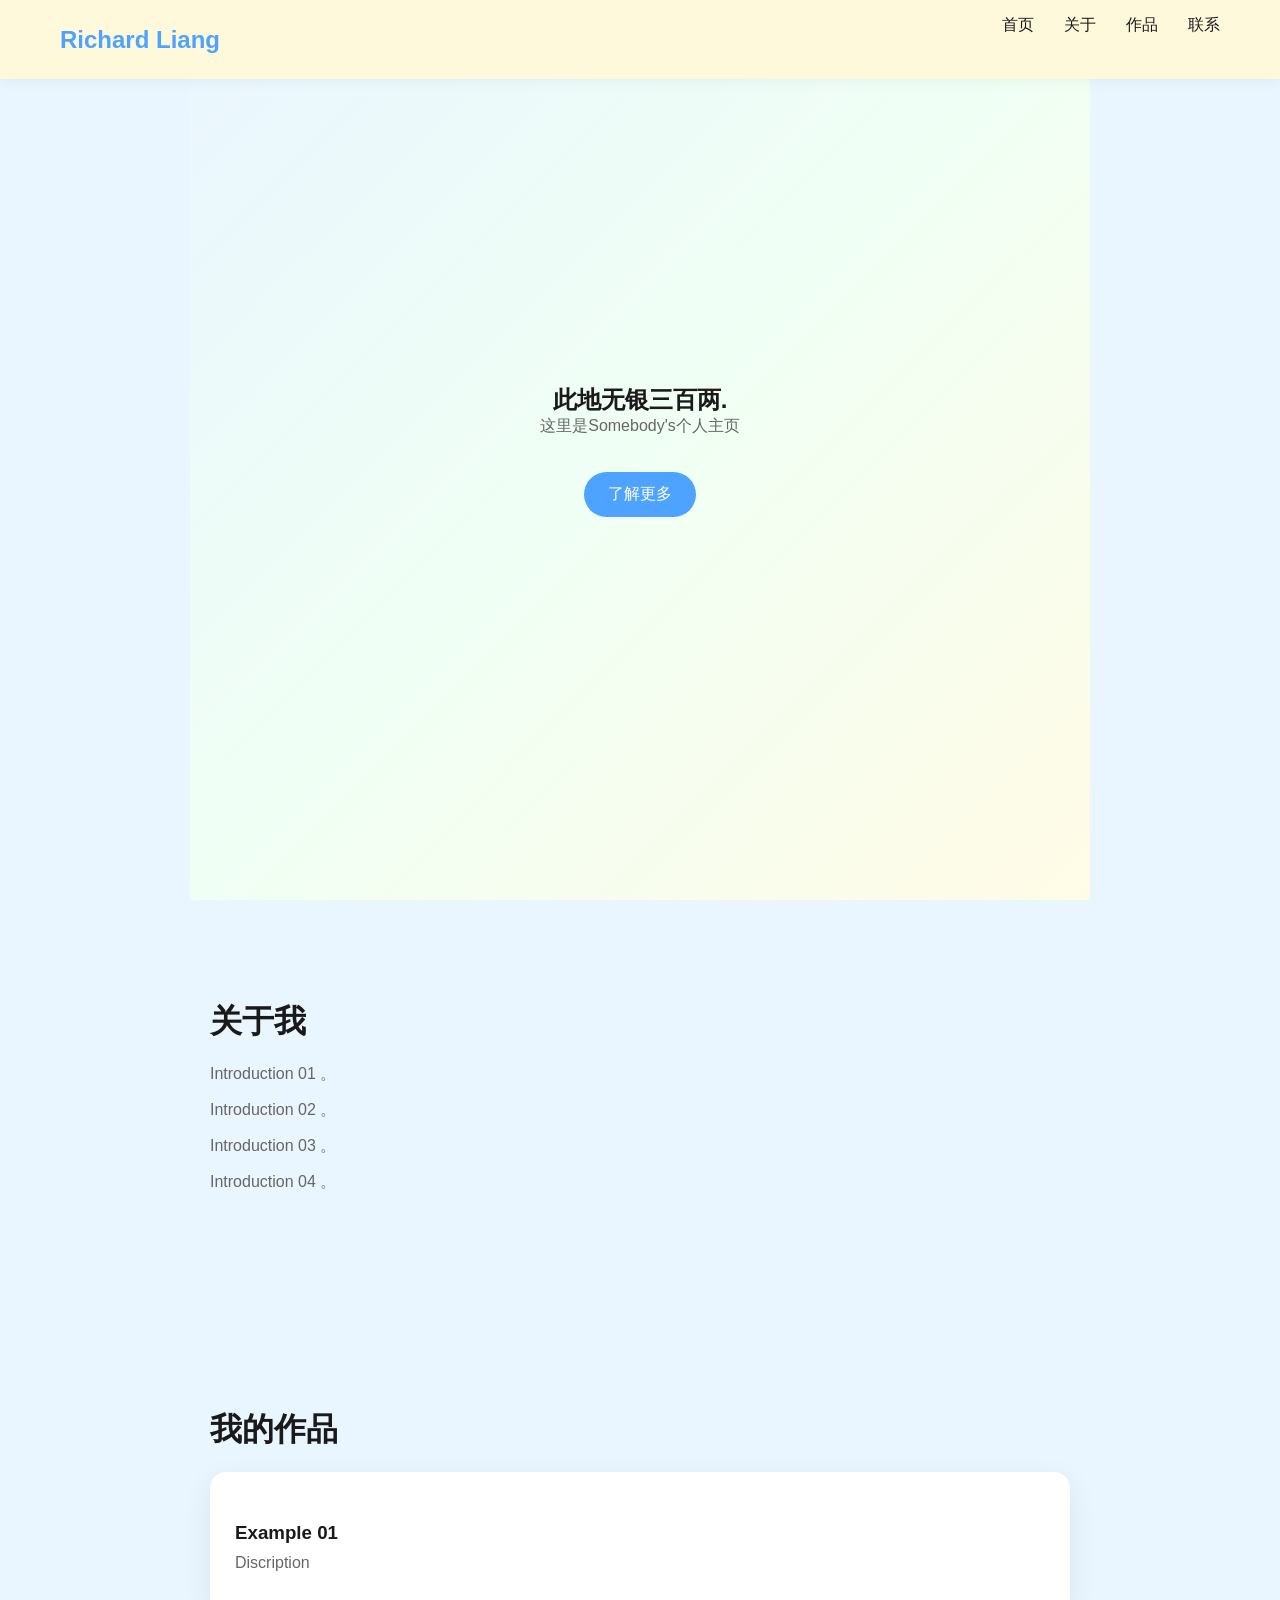
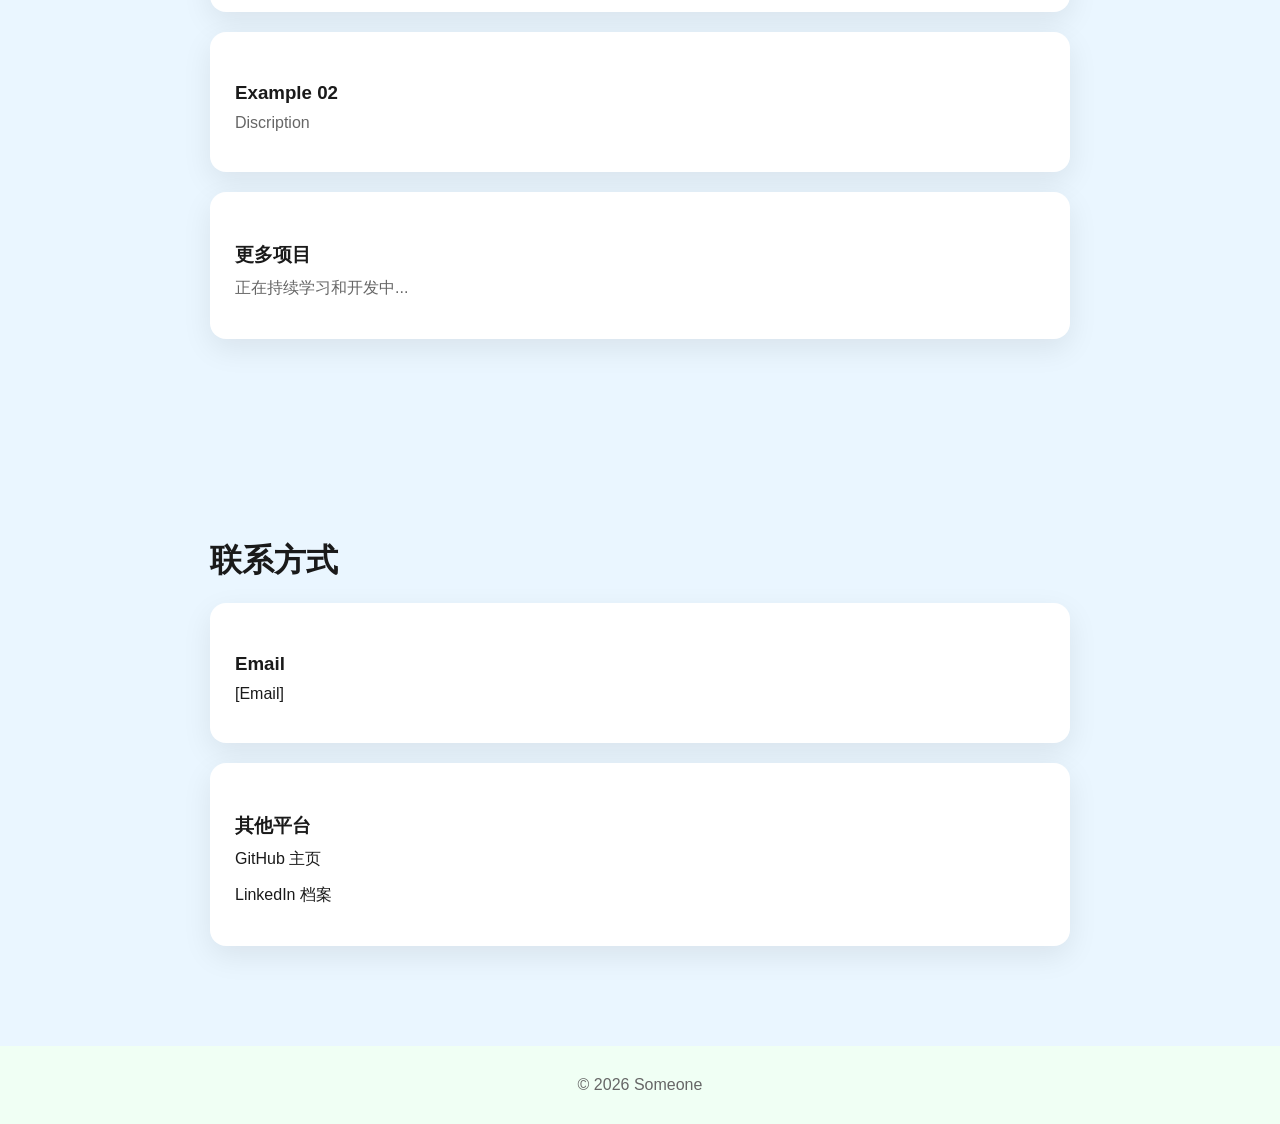
==== index.html @ 54d7d31e "Add files via upload Version 01 19:28 16th May 2026" ====
<!DOCTYPE html>
<html lang="zh-CN">
<head>
    <meta charset="UTF-8">
    <meta name="viewport" content="width=device-width, initial-scale=1.0">
    <title>梁奥哲 | Personal</title>
    <link rel="stylesheet" href="style.css">
</head>
<body>

<header class="header" id="header">
    <div class="nav-container">
        <div class="logo"><a href="#home">Richard Liang</a></div>

        <div class="menu-toggle" id="mobile-menu">
            <span class="bar"></span>
            <span class="bar"></span>
            <span class="bar"></span>
        </div>

        <ul class="nav-links" id="nav-links">
            <li><a href="#home">首页</a></li>
            <li><a href="#about">关于</a></li>
            <li><a href="#projects">作品</a></li>
            <li><a href="#contact">联系</a></li>
        </ul>
    </div>
</header>

<section id="home" class="hero">
    <h1>此地无银三百两.</h1>
    <p>这里是Somebody's个人主页</p>
    <button class="btn" onclick="scrollToSection('about')">了解更多</button>
</section>

<section id="about">
    <h2>关于我</h2>
    <p> Introduction 01 。</p>
    <p> Introduction 02 。</p>
    <p> Introduction 03 。</p>
    <p> Introduction 04 。</p>
</section>

<section id="projects">
    <h2>我的作品</h2>

    <a href="project1.html" class="card-link">
        <div class="card-base card-interactive">
            <h3> Example 01 </h3>
            <p>Discription</p>
        </div>
    </a>

    <a href="#" class="card-link">
        <div class="card-base card-interactive">
            <h3>Example 02</h3>
            <p>Discription</p>
        </div>
    </a>

    <a href="#" class="card-link">
        <div class="card-base card-interactive">
            <h3>更多项目</h3>
            <p>正在持续学习和开发中...</p>
        </div>
    </a>
</section>

<section id="contact">
    <h2>联系方式</h2>
    
    <div class="card-base card-static">
        <h3>Email</h3>
        <p><a href="mailto:[Email]" class="contact-link">[Email]</a></p>
    </div>

    <div class="card-base card-static">
        <h3>其他平台</h3>
        <p><a href="#" class="contact-link">GitHub 主页</a></p>
        <p><a href="#" class="contact-link">LinkedIn 档案</a></p>
    </div>
</section>

<footer>
    <p>© 2026 Someone</p>
</footer>

<script src="script.js"></script>
</body>
</html>
---- style.css ----
/* ========================
   🌈 全局主题颜色与变量
   (想改风格只改这里)
======================== */
:root {
    --bg-main: #eaf6ff;
    --bg-secondary: #f0fff4;
    --bg-accent: #fffbe6;
    --text-main: #1a1a1a;
    --text-secondary: #666;
    --primary: #4da3ff;
    --card-bg: #ffffff;
    --radius: 16px;
    --shadow: 0 10px 30px rgba(0,0,0,0.08);
}

/* ========================
   📦 基础重置与排版
======================== */
* {
    margin: 0;
    padding: 0;
    box-sizing: border-box;
}

html {
    scroll-behavior: smooth; /* 原生平滑滚动 */
}

body {
    font-family: "Segoe UI", -apple-system, BlinkMacSystemFont, sans-serif;
    background: var(--bg-main);
    color: var(--text-main);
   /* line-height: 1.0; /* 增加全局行高，提升阅读体验 */
}

/* ========================
   🌟 导航栏设计
======================== */
.header {
    position: fixed;
    top: 0;
    left: 0;
    width: 100%;
    background-color: #fff9db; 
    box-shadow: 0 2px 15px rgba(0,0,0,0.05);
    z-index: 1000;
    transition: all 0.3s ease;
}

.nav-container {
    max-width: 1200px;
    margin: 0 auto;
    padding: 15px 20px;
    display: flex;
    justify-content: space-between;
    align-items: center;
}

.logo a {
    text-decoration: none;
    color: var(--primary);
    font-size: 1.5rem;
    font-weight: bold;
}

.nav-links {
    display: flex;
    list-style: none;
    gap: 30px;
    transition: 0.3s ease;
}

.nav-links a {
    text-decoration: none;
    color: var(--text-main);
    font-weight: 500;
    position: relative;
    padding: 5px 0;
}

/* 桌面端：链接悬浮时的底部线条动画 */
.nav-links a::after {
    content: "";
    position: absolute;
    left: 0;
    bottom: 0;
    width: 0%;
    height: 2px;
    background: var(--primary);
    transition: width 0.3s ease;
}

/* 仅在支持鼠标悬停的设备上启用 hover 特效 */
@media (hover: hover) {
    .nav-links a:hover::after {
        width: 100%;
    }
}

/* 移动端汉堡按钮（默认隐藏） */
.menu-toggle {
    display: none;
    flex-direction: column;
    cursor: pointer;
    gap: 5px;
    z-index: 1001; 
}

.menu-toggle .bar {
    width: 25px;
    height: 3px;
    background-color: var(--text-main);
    border-radius: 3px;
    transition: transform 0.3s ease, opacity 0.3s ease;
}

/* ========================
   🏠 页面区块与组件
======================== */
/* 首页大图区域 */
.hero {
    height: 100vh;
    background: linear-gradient(135deg, var(--bg-main), var(--bg-secondary), var(--bg-accent));
    display: flex;
    flex-direction: column;
    justify-content: center;
    align-items: center;
    text-align: center;
    padding: 0 20px;
}

/* 通用区块设置 */
section {
    padding: 100px 20px;
    max-width: 900px;
    margin: auto;
}

section h2 {
    margin-bottom: 20px;
    font-size: 2rem;
    color: var(--text-main);
}

section h3 {
    margin: 25px 0 10px 0;
    color: var(--text-main);
}

section p {
    margin-bottom: 15px;
    color: var(--text-secondary);
}

/* 列表样式优化（针对作品详情页） */
ul {
    margin-left: 20px;
    margin-bottom: 20px;
    color: var(--text-secondary);
}

ul li {
    margin-bottom: 8px;
}

/* 按钮 */
.btn {
    margin-top: 20px;
    padding: 12px 24px;
    border-radius: 999px;
    border: none;
    background: var(--primary);
    color: white;
    font-size: 1rem;
    cursor: pointer;
    transition: background 0.3s ease, transform 0.2s ease;
}

.btn:active {
    transform: scale(0.95);
}

/* ========================
   📇 卡片系统 (核心重构)
======================== */
/* 基础卡片样式（通用） */
.card-base {
    background: var(--card-bg);
    border-radius: var(--radius);
    padding: 25px;
    margin-top: 20px;
    box-shadow: var(--shadow);
}

/* 动态卡片（用于“我的作品”，带互动效果） */
.card-interactive {
    transition: transform 0.3s cubic-bezier(0.25, 0.8, 0.25, 1), box-shadow 0.3s ease;
    cursor: pointer;
}

@media (hover: hover) {
    /* 桌面端平滑悬停放大 */
    .card-link:hover .card-interactive {
        transform: translateY(-5px);
        box-shadow: 0 15px 35px rgba(0,0,0,0.12);
    }
}

/* 移动端/全平台的点击按压反馈，消除生硬感 */
.card-link:active .card-interactive {
    transform: scale(0.98);
    box-shadow: 0 5px 15px rgba(0,0,0,0.05);
}

.card-link {
    text-decoration: none;
    color: inherit;
    display: block; /* 确保链接包裹整个卡片 */
}

/* 静态卡片（用于“联系方式”，无互动效果） */
.card-static {
    /* 继承基础卡片，不加 transition 和 transform */
}

/* 联系方式专属链接样式：正常字体，无底色，无下划线 */
.contact-link {
    text-decoration: none;
    color: var(--text-main);
    font-weight: 500;
}

/* ========================
   💻 高级代码块设计 (仿macOS)
======================== */
.code-window {
    background: #1e1e1e; /* 深色背景 */
    border-radius: 12px;
    box-shadow: 0 15px 35px rgba(0,0,0,0.2);
    margin: 30px 0;
    overflow: hidden;
}

/* 顶部状态栏 */
.code-header {
    background: #2d2d2d;
    padding: 12px 15px;
    display: flex;
    gap: 8px;
    align-items: center;
}

/* 状态栏红黄绿小圆点 */
.dot {
    width: 12px;
    height: 12px;
    border-radius: 50%;
}
.dot-red { background: #ff5f56; }
.dot-yellow { background: #ffbd2e; }
.dot-green { background: #27c93f; }

/* 代码内容区 */
.code-content {
    margin: 0;
    padding: 20px;
    color: #d4d4d4;
    font-family: "Consolas", "Monaco", "Courier New", monospace;
    font-size: 14px;
    line-height: 1.6;
    overflow-x: auto; /* 移动端代码过长可横向滑动 */
    -webkit-overflow-scrolling: touch; /* 提升 iOS 滑动流畅度 */
}

/* ========================
   🦶 页脚
======================== */
footer {
    text-align: center;
    padding: 30px;
    background: var(--bg-secondary);
    color: var(--text-secondary);
}

/* ========================
   📱 移动端自适应设计
======================== */
@media (max-width: 768px) {
    .menu-toggle {
        display: flex;
    }

    .nav-links {
        /* 移动端菜单变为绝对定位，覆盖全屏宽度 */
        position: absolute;
        top: 100%;
        left: 0;
        width: 100%;
        background-color: #fff9db; /* 保持浅黄底色统一 */
        flex-direction: column;
        align-items: center;
        padding: 20px 0;
        gap: 20px;
        box-shadow: 0 10px 15px rgba(0,0,0,0.05);
        
        /* 默认隐藏动画状态 */
        clip-path: polygon(0 0, 100% 0, 100% 0, 0 0);
        opacity: 0;
        visibility: hidden;
    }

    /* 当 JS 加上 .active 类时展开 */
    .nav-links.active {
        clip-path: polygon(0 0, 100% 0, 100% 100%, 0 100%);
        opacity: 1;
        visibility: visible;
    }

    /* 汉堡菜单变成 "X" 的动画 */
    .menu-toggle.is-active .bar:nth-child(1) {
        transform: translateY(8px) rotate(45deg);
    }
    .menu-toggle.is-active .bar:nth-child(2) {
        opacity: 0;
    }
    .menu-toggle.is-active .bar:nth-child(3) {
        transform: translateY(-8px) rotate(-45deg);
    }
}
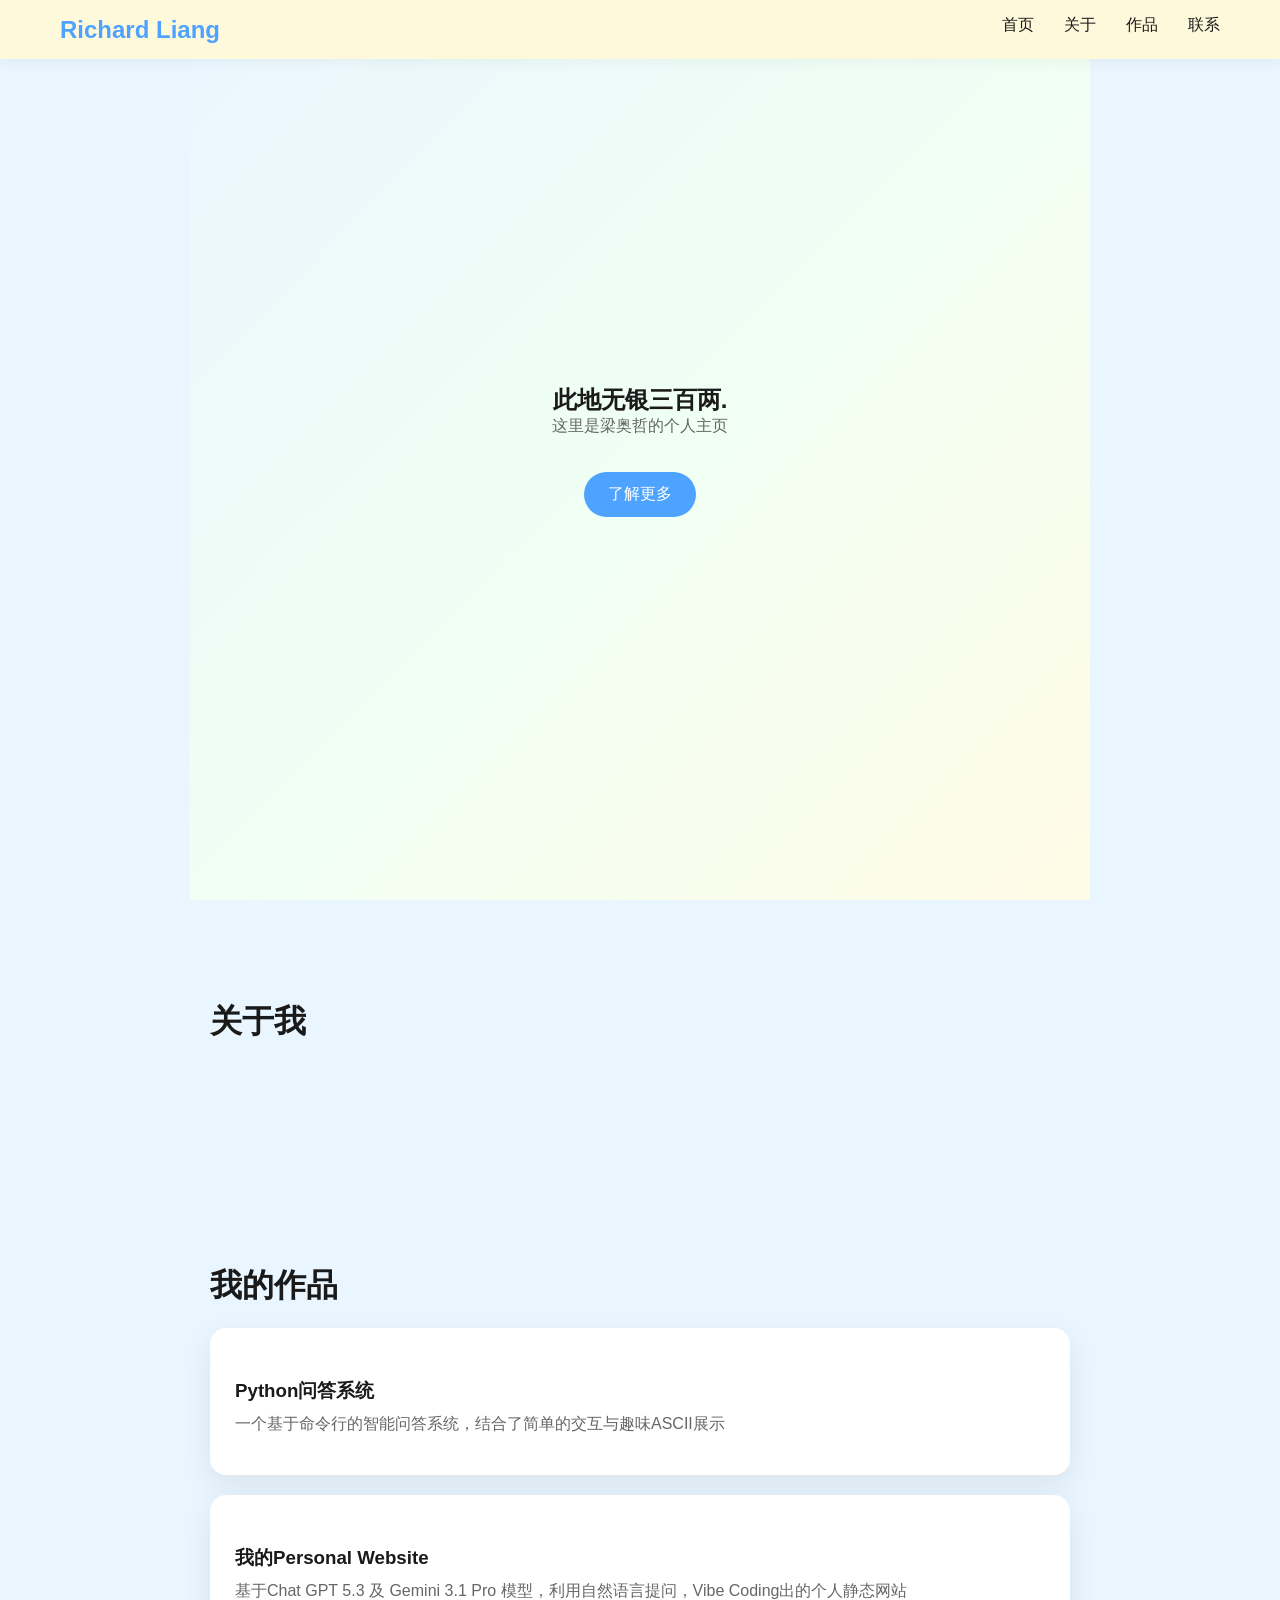
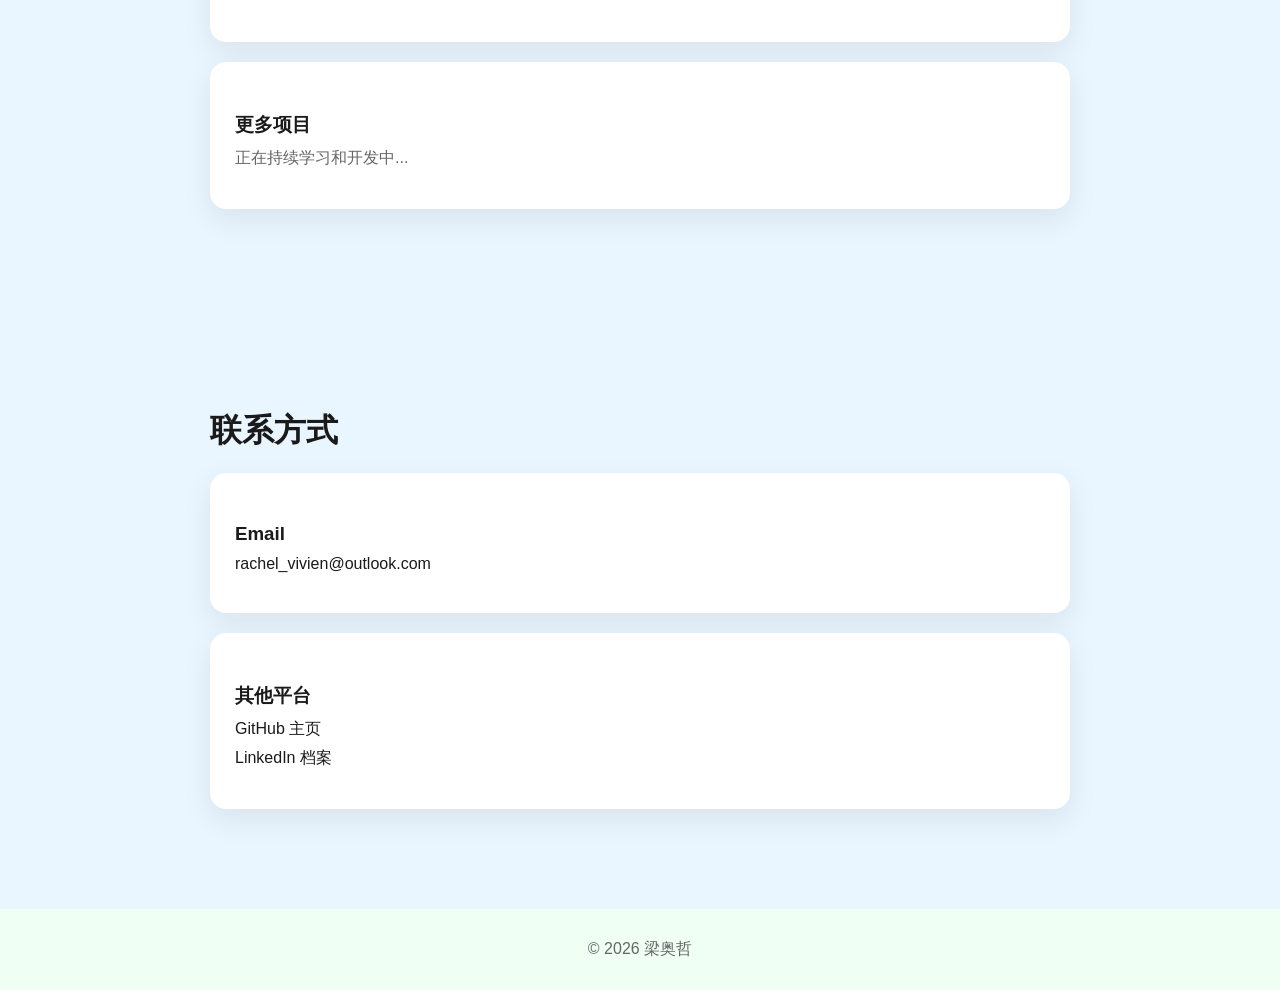
==== commit 2d54539b: "Add files via upload 修复了桌面端导航栏不对齐的问题，移动端展开后的导航栏出现不平铺的问题 美化了代码展现形式，采用仿macOS形式 修复了移动端进入Project1后没有返回" ====
--- a/index.html
+++ b/index.html
@@ -9,36 +9,39 @@
 <body>
 
 <header class="header" id="header">
-    <div class="nav-container">
-        <div class="logo"><a href="#home">Richard Liang</a></div>
+ <div class="nav-container">
+    <div class="logo"><a href="#home">Richard Liang</a></div>
 
-        <div class="menu-toggle" id="mobile-menu">
-            <span class="bar"></span>
-            <span class="bar"></span>
-            <span class="bar"></span>
-        </div>
+    <ul class="nav-links" id="nav-links">
+        <li><a href="#home">首页</a></li>
+        <li><a href="#about">关于</a></li>
+        <li><a href="#projects">作品</a></li>
+        <li><a href="#contact">联系</a></li>
+    </ul>
 
-        <ul class="nav-links" id="nav-links">
-            <li><a href="#home">首页</a></li>
-            <li><a href="#about">关于</a></li>
-            <li><a href="#projects">作品</a></li>
-            <li><a href="#contact">联系</a></li>
-        </ul>
+    <div class="menu-toggle" id="mobile-menu">
+        <span class="bar"></span>
+        <span class="bar"></span>
+        <span class="bar"></span>
     </div>
+ </div>
 </header>
 
 <section id="home" class="hero">
     <h1>此地无银三百两.</h1>
-    <p>这里是Somebody's个人主页</p>
+    <p>这里是梁奥哲的个人主页</p>
     <button class="btn" onclick="scrollToSection('about')">了解更多</button>
 </section>
 
 <section id="about">
     <h2>关于我</h2>
-    <p> Introduction 01 。</p>
-    <p> Introduction 02 。</p>
-    <p> Introduction 03 。</p>
-    <p> Introduction 04 。</p>
+    <!-- <p>在读学生，对前沿工程和技术领域感兴趣。</p>
+    <p>未来希望能够出国发展，追求更加自由、稳定和高质量的生活。</p> -->
+    
+	
+	<!-- /*<p>曾参与 Canva 模板设计。</p>
+    <p>利用 Material Design 3 设计出一个类记账 App。</p>
+	*/ -->
 </section>
 
 <section id="projects">
@@ -46,15 +49,15 @@
 
     <a href="project1.html" class="card-link">
         <div class="card-base card-interactive">
-            <h3> Example 01 </h3>
-            <p>Discription</p>
+            <h3>Python问答系统</h3>
+            <p>一个基于命令行的智能问答系统，结合了简单的交互与趣味ASCII展示</p>
         </div>
     </a>
 
     <a href="#" class="card-link">
         <div class="card-base card-interactive">
-            <h3>Example 02</h3>
-            <p>Discription</p>
+            <h3>我的Personal Website</h3>
+            <p>基于Chat GPT 5.3 及 Gemini 3.1 Pro 模型，利用自然语言提问，Vibe Coding出的个人静态网站</p>
         </div>
     </a>
 
@@ -71,18 +74,27 @@
     
     <div class="card-base card-static">
         <h3>Email</h3>
-        <p><a href="mailto:[Email]" class="contact-link">[Email]</a></p>
+        
+		 <p><a href="mailto:rachel_vivien@outlook.com" class="contact-link">rachel_vivien@outlook.com</a></p> 
+		
+		<!-- <p style="text-align:center; font-size:18px;">
+    📧 <span onclick="copyEmail()" style="cursor:pointer; color:#4da3ff;">rachel_vivien@outlook.com
+    </span>
+</p> -->
+
+		
     </div>
 
     <div class="card-base card-static">
         <h3>其他平台</h3>
-        <p><a href="#" class="contact-link">GitHub 主页</a></p>
+        <!-- <p><a href="#" class="contact-link">GitHub 主页</a></p> -->
+		<p style="margin-bottom: 8px;"><a href="https://github.com/Bookshoper" target="_blank" class="contact-link">GitHub 主页</a></p>
         <p><a href="#" class="contact-link">LinkedIn 档案</a></p>
     </div>
 </section>
 
 <footer>
-    <p>© 2026 Someone</p>
+    <p>© 2026 梁奥哲</p>
 </footer>
 
 <script src="script.js"></script>
--- a/style.css
+++ b/style.css
@@ -68,6 +68,8 @@
     display: flex;
     list-style: none;
     gap: 30px;
+    margin: 0;      /* 👈 新增：清除底部外边距，解决一高一低！ */
+    padding: 0;     /* 👈 新增：清除左侧内边距 */
     transition: 0.3s ease;
 }
 
@@ -99,6 +101,7 @@
 }
 
 /* 移动端汉堡按钮（默认隐藏） */
+
 .menu-toggle {
     display: none;
     flex-direction: column;
@@ -296,7 +299,8 @@
         position: absolute;
         top: 100%;
         left: 0;
-        width: 100%;
+        right: 0;
+        width: auto;
         background-color: #fff9db; /* 保持浅黄底色统一 */
         flex-direction: column;
         align-items: center;
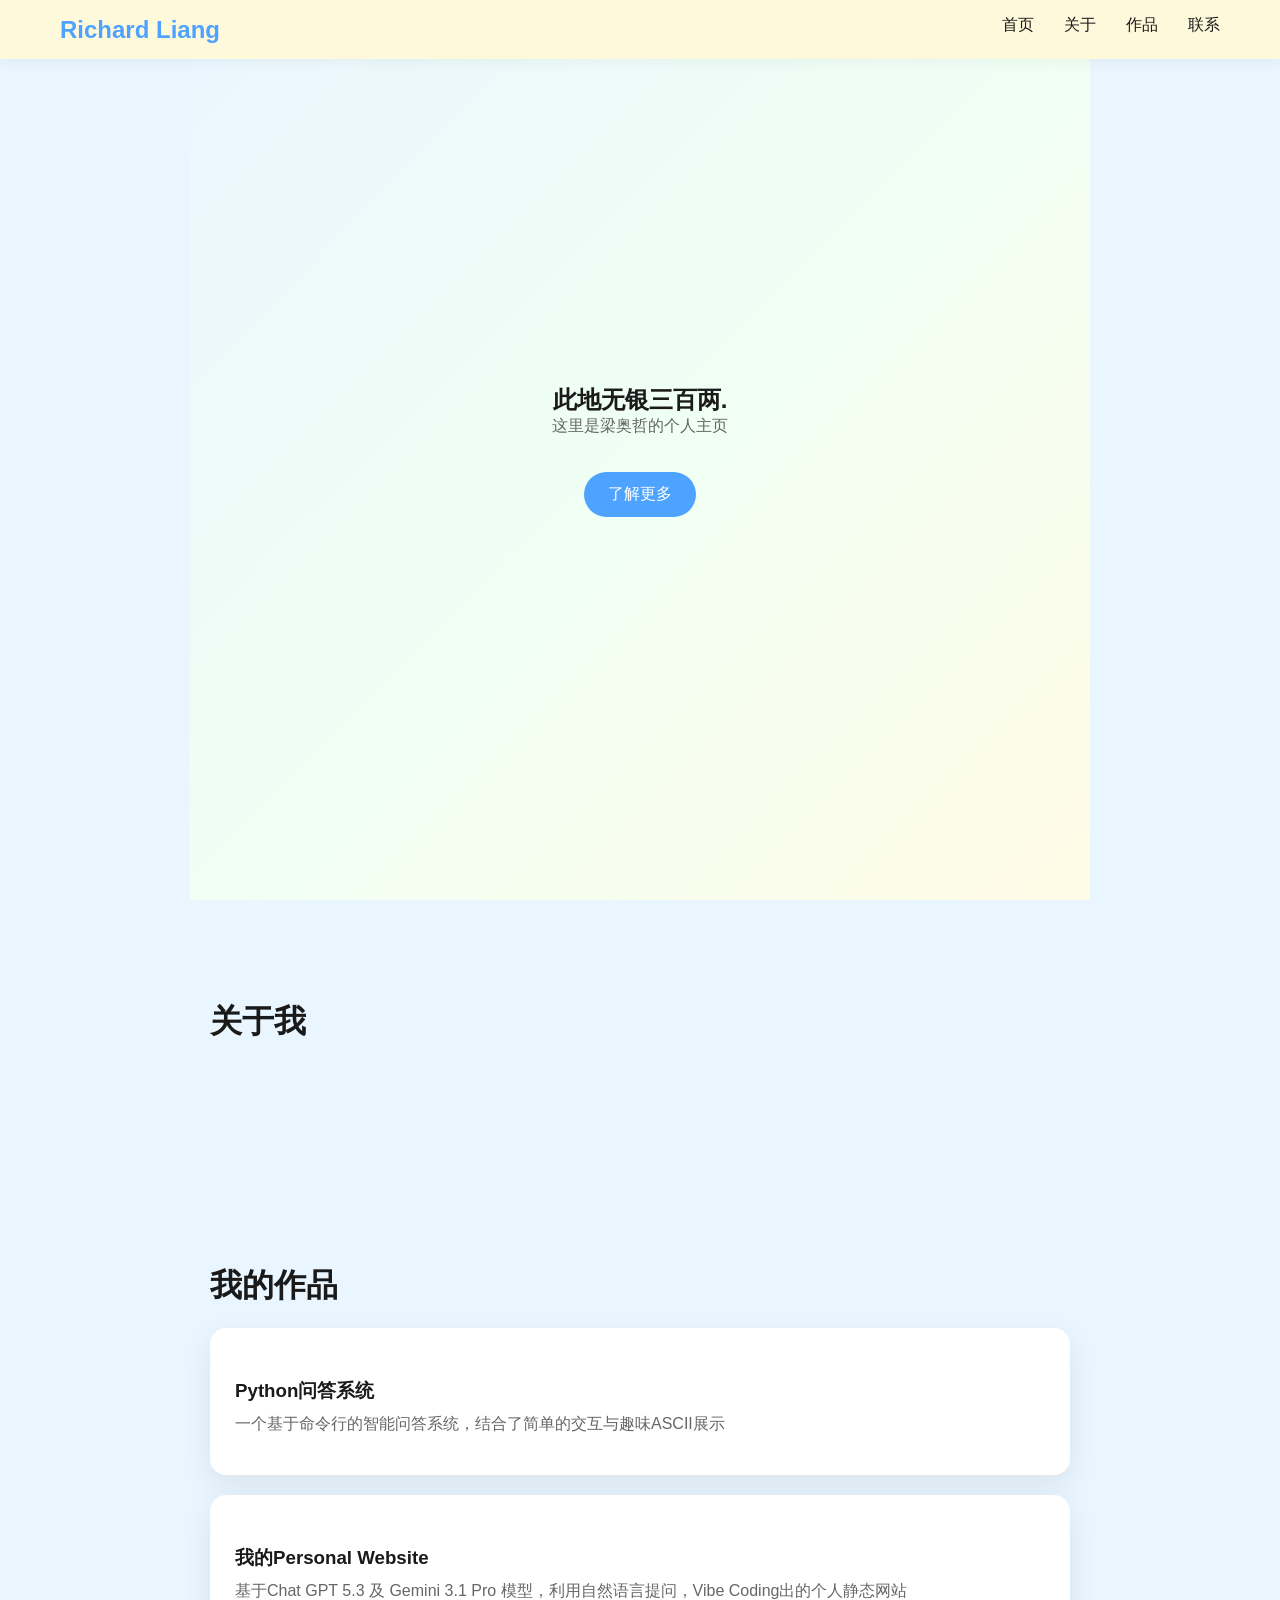
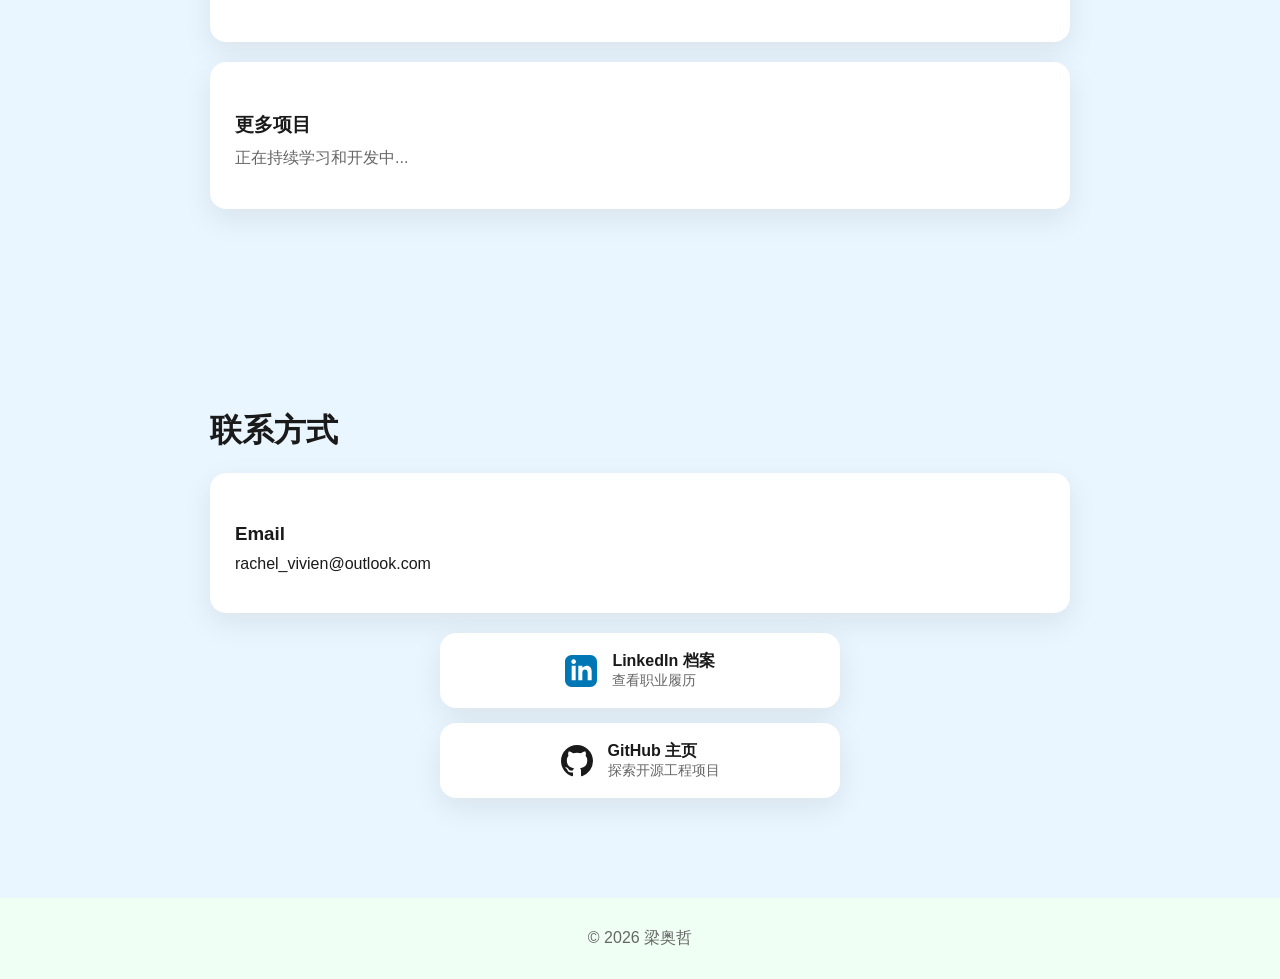
==== commit 3bc02591: "Revise 美化链接，使用SVG（可缩放矢量图形，Scalable Vector Graphics）技术   1:30 24th May 2026 Version 2.1" ====
--- a/index.html
+++ b/index.html
@@ -67,9 +67,34 @@
             <p>正在持续学习和开发中...</p>
         </div>
     </a>
+	
 </section>
 
-<section id="contact">
+<!-- <section id="github-stats">
+    <h2>我的 GitHub 动态</h2>
+    <div class="card-base card-static">
+        <a href="https://github.com/Bookshoper" target="_blank">
+            <img src="https://github-readme-stats.vercel.app/api?username=Bookshoper&show_icons=true&theme=blue-green" width="100%" alt="GitHub Stats" />
+        </a>
+    </div>
+</section> -->
+
+<!-- <section id="github-stats" style="margin-top: 50px; text-align: center;">
+    <h2>我的开发足迹</h2>
+    <div class="card-base card-static" style="padding: 20px; display: inline-block; width: 100%; max-width: 400px;">
+        <a href="https://github.com/rachel-liang" target="_blank" style="text-decoration: none; color: var(--text-main);">
+            <div style="display: flex; align-items: center; justify-content: center; gap: 15px;">
+                <svg height="40" viewBox="0 0 16 16" width="40"><path d="M8 0C3.58 0 0 3.58 0 8c0 3.54 2.29 6.53 5.47 7.59.4.07.55-.17.55-.38 0-.19-.01-.82-.01-1.49-2.01.37-2.53-.49-2.69-.94-.09-.23-.48-.94-.82-1.13-.28-.15-.68-.52-.01-.53.63-.01 1.08.58 1.23.82.72 1.21 1.87.87 2.33.66.07-.52.28-.87.51-1.07-1.78-.2-3.64-.89-3.64-3.95 0-.87.31-1.59.82-2.15-.08-.2-.36-1.02.08-2.12 0 0 .67-.22 2.2.82.64-.18 1.32-.27 2-.27.68 0 1.36.09 2 .27 1.53-1.04 2.2-.82 2.2-.82.44 1.1.16 1.92.08 2.12.51.56.82 1.27.82 2.15 0 3.07-1.87 3.75-3.65 3.95.29.25.54.73.54 1.48 0 1.07-.01 1.93-.01 2.2 0 .21.15.46.55.38A8.013 8.013 0 0016 8c0-4.42-3.58-8-8-8z"></path></svg>
+                <div style="text-align: left;">
+                    <h3 style="margin: 0;">GitHub 主页</h3>
+                    <p style="margin: 0; color: var(--text-secondary);">@rachel-liang</p>
+                </div>
+            </div>
+        </a>
+    </div>
+</section> -->
+
+<!-- <section id="contact">
     <h2>联系方式</h2>
     
     <div class="card-base card-static">
@@ -77,19 +102,53 @@
         
 		 <p><a href="mailto:rachel_vivien@outlook.com" class="contact-link">rachel_vivien@outlook.com</a></p> 
 		
-		<!-- <p style="text-align:center; font-size:18px;">
+		 <p style="text-align:center; font-size:18px;">
     📧 <span onclick="copyEmail()" style="cursor:pointer; color:#4da3ff;">rachel_vivien@outlook.com
     </span>
-</p> -->
+</p> 
 
 		
     </div>
 
     <div class="card-base card-static">
         <h3>其他平台</h3>
-        <!-- <p><a href="#" class="contact-link">GitHub 主页</a></p> -->
+        <p><a href="#" class="contact-link">GitHub 主页</a></p> 
 		<p style="margin-bottom: 8px;"><a href="https://github.com/Bookshoper" target="_blank" class="contact-link">GitHub 主页</a></p>
         <p><a href="#" class="contact-link">LinkedIn 档案</a></p>
+    </div>
+</section> -->
+
+<section id="contact">
+	<h2>联系方式</h2>
+ <div class="card-base card-static">
+        <h3>Email</h3>
+        <p><a href="mailto:rachel_vivien@outlook.com" class="contact-link">rachel_vivien@outlook.com</a></p> 
+    </div>
+
+    <div style="display: flex; flex-direction: column; gap: 15px; margin-top: 20px;">
+        <div class="card-base card-static" style="padding: 18px 20px; width: 100%; max-width: 400px; margin: 0 auto;">
+            <a href="https://www.linkedin.com/in/richardliang0518" target="_blank" style="text-decoration: none; color: var(--text-main);">
+                <div style="display: flex; align-items: center; justify-content: center; gap: 15px;">
+                    <svg height="32" viewBox="0 0 24 24" width="32" fill="currentColor" style="color: #0077b5;"><path d="M19 0h-14c-2.761 0-5 2.239-5 5v14c0 2.761 2.239 5 5 5h14c2.762 0 5-2.239 5-5v-14c0-2.761-2.238-5-5-5zm-11 19h-3v-11h3v11zm-1.5-12.268c-.966 0-1.75-.79-1.75-1.764s.784-1.764 1.75-1.764 1.75.79 1.75 1.764-.783 1.764-1.75 1.764zm13.5 12.268h-3v-5.604c0-3.368-4-3.113-4 0v5.604h-3v-11h3v1.765c1.396-2.586 7-2.777 7 2.476v6.759z"/></svg>
+                    <div style="text-align: left;">
+                        <h3 style="margin: 0; font-size: 16px;">LinkedIn 档案</h3>
+                        <p style="margin: 0; font-size: 14px; color: var(--text-secondary);">查看职业履历</p>
+                    </div>
+                </div>
+            </a>
+        </div>
+
+        <div class="card-base card-static" style="padding: 18px 20px; width: 100%; max-width: 400px; margin: 0 auto;">
+            <a href="https://github.com/Bookshoper" target="_blank" style="text-decoration: none; color: var(--text-main);">
+                <div style="display: flex; align-items: center; justify-content: center; gap: 15px;">
+                    <svg height="32" viewBox="0 0 16 16" width="32" fill="currentColor" style="color: var(--text-main);"><path d="M8 0C3.58 0 0 3.58 0 8c0 3.54 2.29 6.53 5.47 7.59.4.07.55-.17.55-.38 0-.19-.01-.82-.01-1.49-2.01.37-2.53-.49-2.69-.94-.09-.23-.48-.94-.82-1.13-.28-.15-.68-.52-.01-.53.63-.01 1.08.58 1.23.82.72 1.21 1.87.87 2.33.66.07-.52.28-.87.51-1.07-1.78-.2-3.64-.89-3.64-3.95 0-.87.31-1.59.82-2.15-.08-.2-.36-1.02.08-2.12 0 0 .67-.22 2.2.82.64-.18 1.32-.27 2-.27.68 0 1.36.09 2 .27 1.53-1.04 2.2-.82 2.2-.82.44 1.1.16 1.92.08 2.12.51.56.82 1.27.82 2.15 0 3.07-1.87 3.75-3.65 3.95.29.25.54.73.54 1.48 0 1.07-.01 1.93-.01 2.2 0 .21.15.46.55.38A8.013 8.013 0 0016 8c0-4.42-3.58-8-8-8z"></path></svg>
+                    <div style="text-align: left;">
+                        <h3 style="margin: 0; font-size: 16px;">GitHub 主页</h3>
+                        <p style="margin: 0; font-size: 14px; color: var(--text-secondary);">探索开源工程项目</p>
+                    </div>
+                </div>
+            </a>
+        </div>
     </div>
 </section>
 
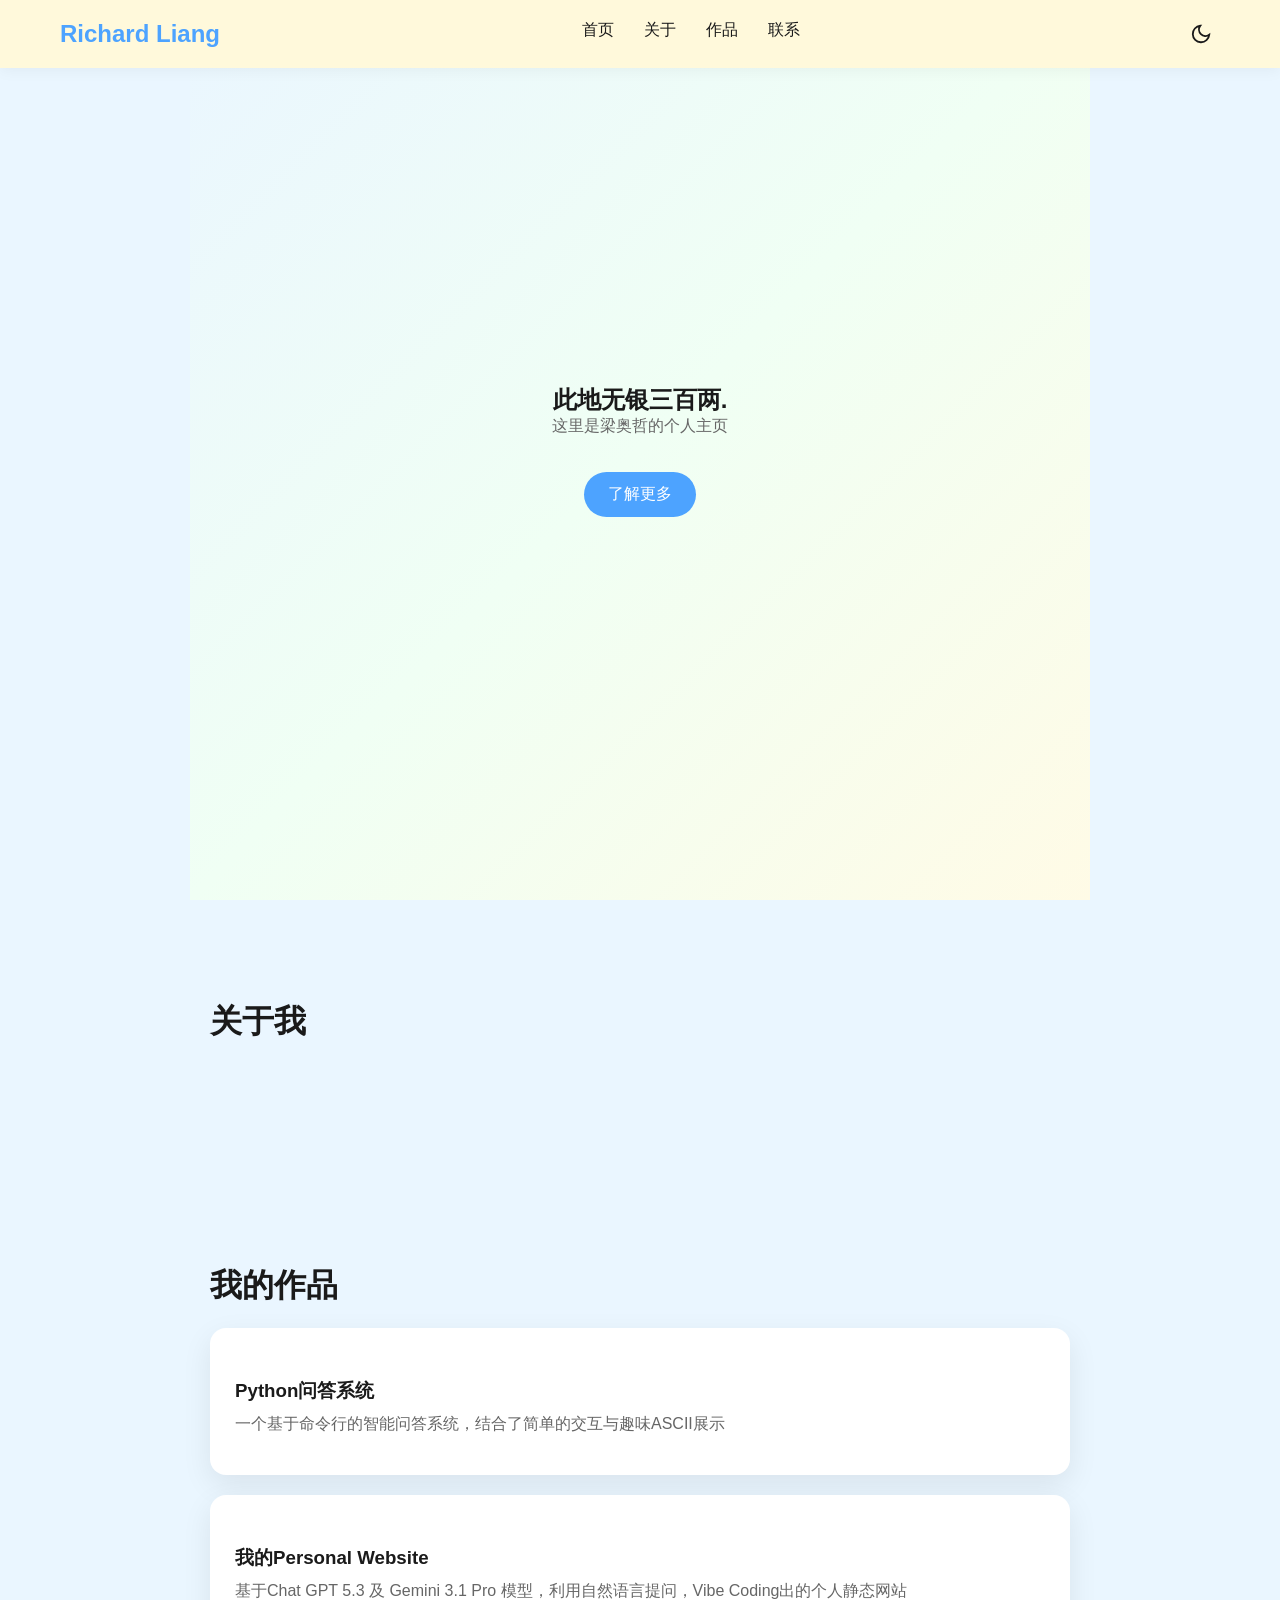
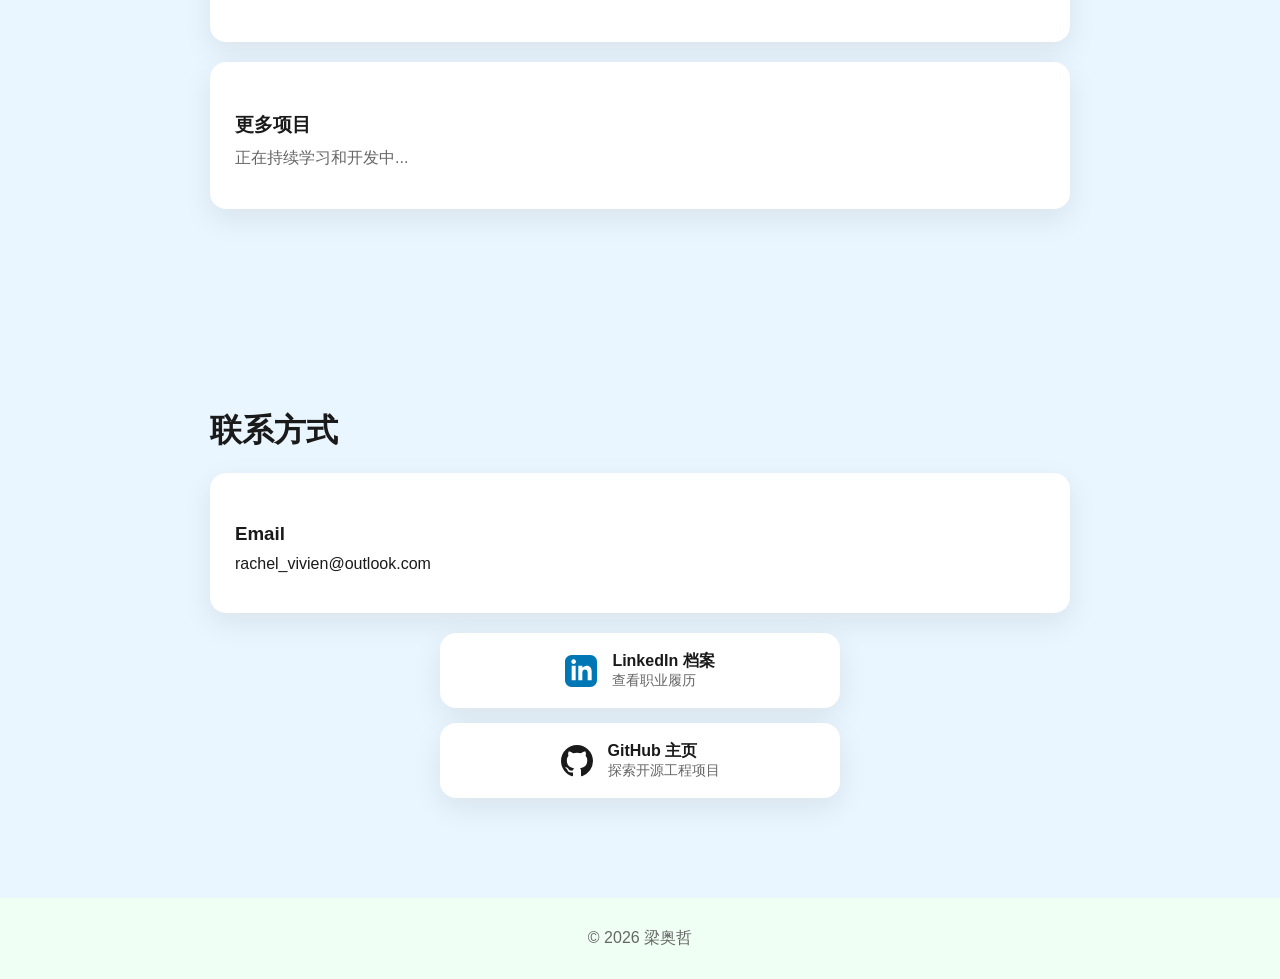
==== commit d64f93c2: "Revise 修复由主页进入作品集页面时暗黑模式下闪烁问题   0:04 30th May 2026 Version 2.1.1" ====
--- a/index.html
+++ b/index.html
@@ -2,6 +2,12 @@
 <html lang="zh-CN">
 <head>
     <meta charset="UTF-8">
+	<script>
+        (function () {
+            const savedTheme = localStorage.getItem("theme") || "light";
+            document.documentElement.setAttribute("data-theme", savedTheme);
+        })();
+    </script>
     <meta name="viewport" content="width=device-width, initial-scale=1.0">
     <title>梁奥哲 | Personal</title>
     <link rel="stylesheet" href="style.css">
@@ -17,7 +23,12 @@
         <li><a href="#about">关于</a></li>
         <li><a href="#projects">作品</a></li>
         <li><a href="#contact">联系</a></li>
-    </ul>
+        </ul>
+
+    <button id="theme-toggle" class="theme-toggle-btn" aria-label="切换主题">
+        <svg class="sun-icon" viewBox="0 0 24 24" fill="none" stroke="currentColor" stroke-width="2"><circle cx="12" cy="12" r="5"></circle><line x1="12" y1="1" x2="12" y2="3"></line><line x1="12" y1="21" x2="12" y2="23"></line><line x1="4.22" y1="4.22" x2="5.64" y2="5.64"></line><line x1="18.36" y1="18.36" x2="19.78" y2="19.78"></line><line x1="1" y1="12" x2="3" y2="12"></line><line x1="21" y1="12" x2="23" y2="12"></line><line x1="4.22" y1="19.22" x2="5.64" y2="17.78"></line><line x1="18.36" y1="5.64" x2="19.78" y2="4.22"></line></svg>
+        <svg class="dark-icon" viewBox="0 0 24 24" fill="none" stroke="currentColor" stroke-width="2"><path d="M21 12.79A9 9 0 1 1 11.21 3 7 7 0 0 0 21 12.79z"></path></svg>
+    </button>
 
     <div class="menu-toggle" id="mobile-menu">
         <span class="bar"></span>
--- a/style.css
+++ b/style.css
@@ -1,8 +1,8 @@
 /* ========================
-   🌈 全局主题颜色与变量
-   (想改风格只改这里)
+   🌈 全局主题颜色与变量 (深浅双模式)
 ======================== */
 :root {
+    /* ☀️ 浅色模式默认变量 */
     --bg-main: #eaf6ff;
     --bg-secondary: #f0fff4;
     --bg-accent: #fffbe6;
@@ -10,9 +10,24 @@
     --text-secondary: #666;
     --primary: #4da3ff;
     --card-bg: #ffffff;
+    --header-bg: #fff9db;
     --radius: 16px;
     --shadow: 0 10px 30px rgba(0,0,0,0.08);
 }
+
+/* 🌙 暗黑模式变量 */
+[data-theme="dark"] {
+    --bg-main: #121214;       /* 深邃冷灰背景 */
+    --bg-secondary: #1a1a1e;  /* 稍亮的次要背景 */
+    --bg-accent: #161a1d;     /* 带有微弱蓝调的暗背景 */
+    --text-main: #f0f4f8;     /* 护眼白文字 */
+    --text-secondary: #9aa5b1;/* 暗色辅助文字 */
+    --primary: #66b3ff;       /* 提升在暗色下的对比度的蓝色 */
+    --card-bg: #1e1e24;       /* 高级感黑卡片 */
+    --header-bg: #1a1a1e;     /* 导航栏暗色 */
+    --shadow: 0 10px 30px rgba(0,0,0,0.3);
+}
+
 
 /* ========================
    📦 基础重置与排版
@@ -31,7 +46,8 @@
     font-family: "Segoe UI", -apple-system, BlinkMacSystemFont, sans-serif;
     background: var(--bg-main);
     color: var(--text-main);
-   /* line-height: 1.0; /* 增加全局行高，提升阅读体验 */
+    /* 💡 新增：让整个背景和文字在主题切换时拥有 0.3s 的丝滑渐变效果 */
+    transition: background 0.3s ease, color 0.3s ease;
 }
 
 /* ========================
@@ -42,10 +58,20 @@
     top: 0;
     left: 0;
     width: 100%;
-    background-color: #fff9db; 
+    background-color: var(--header-bg); /* 💡 修改：改为变量，使其能联动变黑 */
     box-shadow: 0 2px 15px rgba(0,0,0,0.05);
     z-index: 1000;
     transition: all 0.3s ease;
+}
+
+/* 别忘了让卡片也支持丝滑渐变 */
+.card-base {
+    background: var(--card-bg);
+    border-radius: var(--radius);
+    padding: 25px;
+    margin-top: 20px;
+    box-shadow: var(--shadow);
+    transition: background 0.3s ease, box-shadow 0.3s ease; /* 💡 新增 */
 }
 
 .nav-container {
@@ -301,7 +327,7 @@
         left: 0;
         right: 0;
         width: auto;
-        background-color: #fff9db; /* 保持浅黄底色统一 */
+        background-color: var(--header-bg) !important;
         flex-direction: column;
         align-items: center;
         padding: 20px 0;
@@ -331,4 +357,76 @@
     .menu-toggle.is-active .bar:nth-child(3) {
         transform: translateY(-8px) rotate(-45deg);
     }
+}
+
+
+/* ========================
+   🌗 暗黑模式切换按钮样式
+======================== */
+.theme-toggle-btn {
+    background: transparent;
+    border: none;
+    cursor: pointer;
+    padding: 8px;
+    color: var(--text-main);
+    display: flex;
+    align-items: center;
+    justify-content: center;
+    border-radius: 50%;
+    transition: background 0.2s, transform 0.2s;
+}
+
+.theme-toggle-btn:hover {
+    background: rgba(0, 0, 0, 0.05);
+}
+
+[data-theme="dark"] .theme-toggle-btn:hover {
+    background: rgba(255, 255, 255, 0.1);
+}
+
+.theme-toggle-btn svg {
+    width: 22px;
+    height: 22px;
+}
+
+/* 默认状态下（浅色）：显示月亮，隐藏太阳 */
+.theme-toggle-btn .sun-icon { display: none; }
+.theme-toggle-btn .dark-icon { display: block; }
+
+/* 暗黑模式激活时：显示太阳，隐藏月亮 */
+[data-theme="dark"] .theme-toggle-btn .sun-icon { display: block; }
+[data-theme="dark"] .theme-toggle-btn .dark-icon { display: none; }
+
+
+/* ========================
+   ⚡ 响应式位置精调 (核心布局)
+======================== */
+/* 桌面端：按钮应该在导航项之后 */
+@media (min-width: 769px) {
+    .nav-links {
+        margin-right: 20px; /* 让链接和右边的按钮空开一点距离 */
+    }
+}
+
+/* 移动端：通过 Flexbox 的 order 属性强行重新排布顺序 */
+@media (max-width: 768px) {
+    .nav-container {
+        display: flex;
+        justify-content: space-between;
+        align-items: center;
+    }
+    
+    .logo {
+        margin-right: auto; /* 让logo紧贴左侧，把右侧推开 */
+    }
+    
+    /* 关键魔术：调整右侧按钮的视觉渲染顺序 */
+    .theme-toggle-btn {
+        order: 2;          /* 顺序第二（排在汉堡菜单左边） */
+        margin-right: 15px; /* 与右边三条杠保持间距 */
+    }
+    
+    .menu-toggle {
+        order: 3;          /* 顺序第三（排在最右边） */
+    }
 }
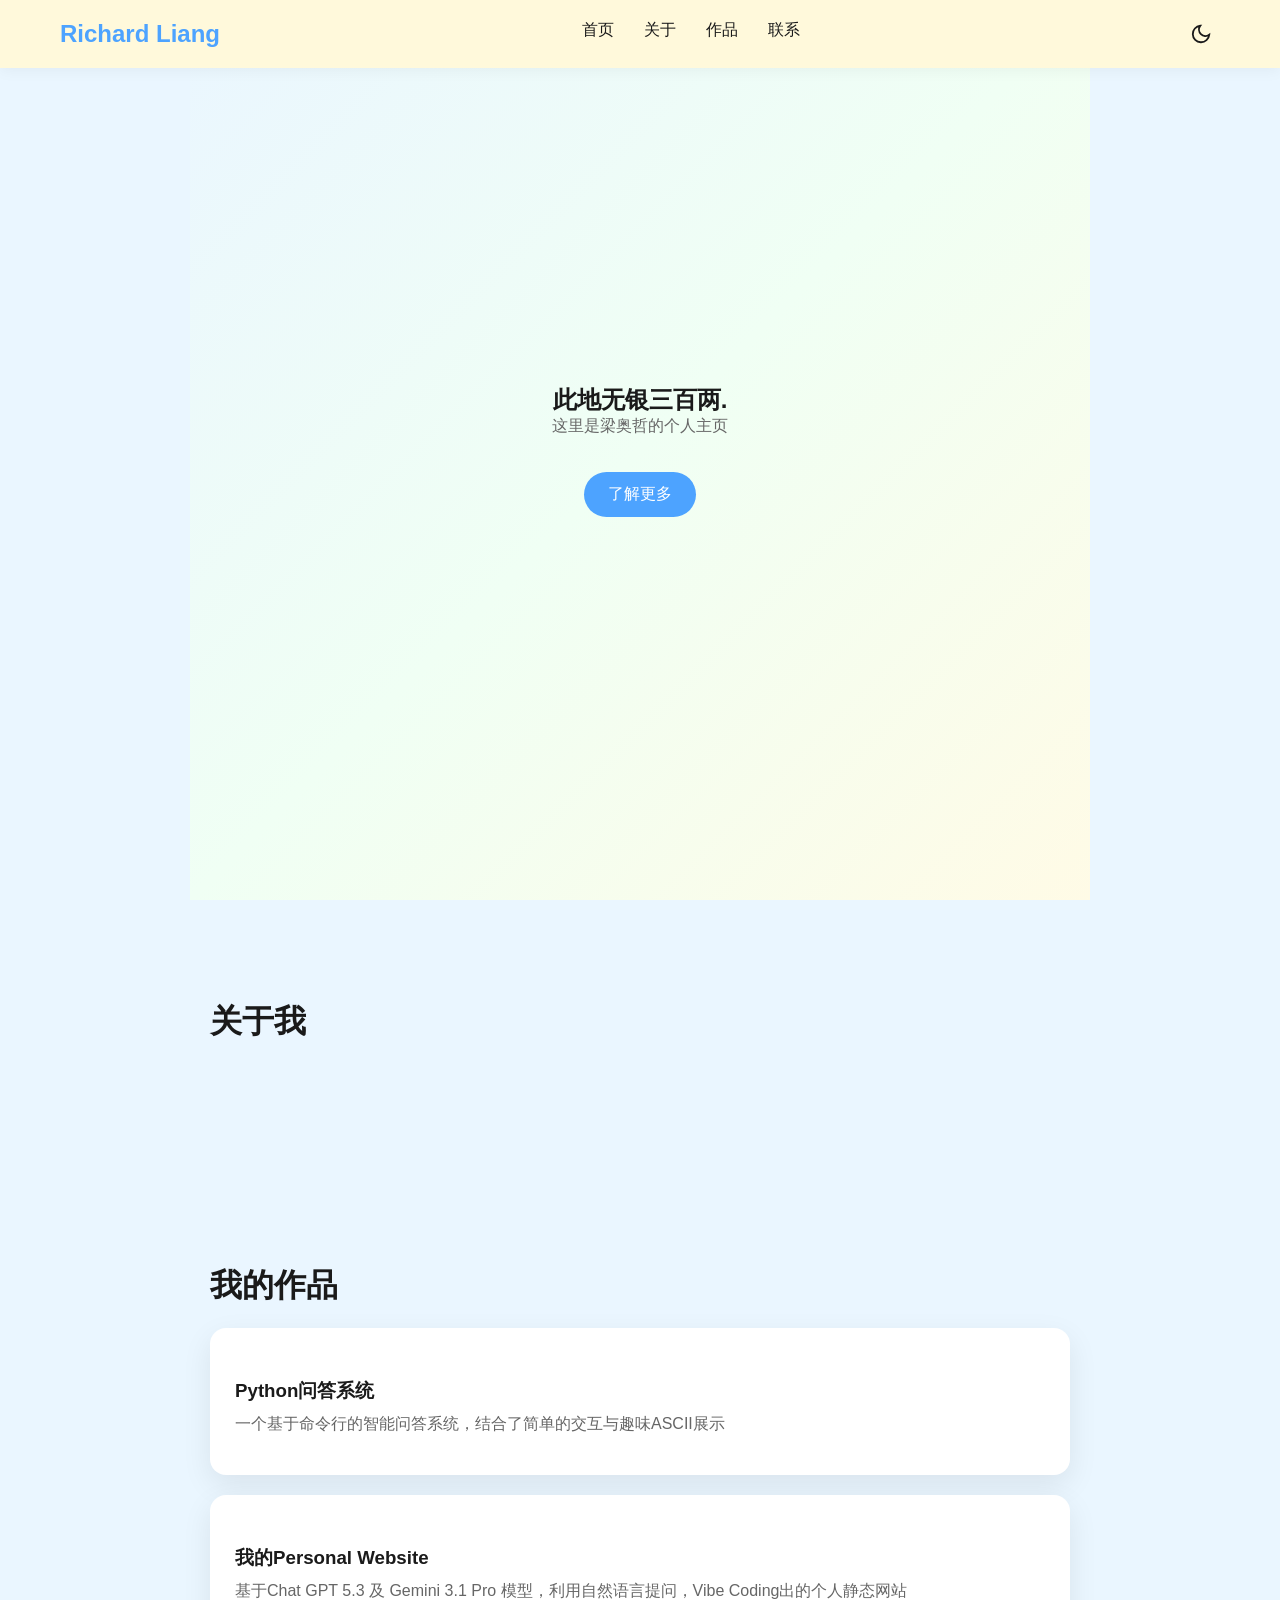
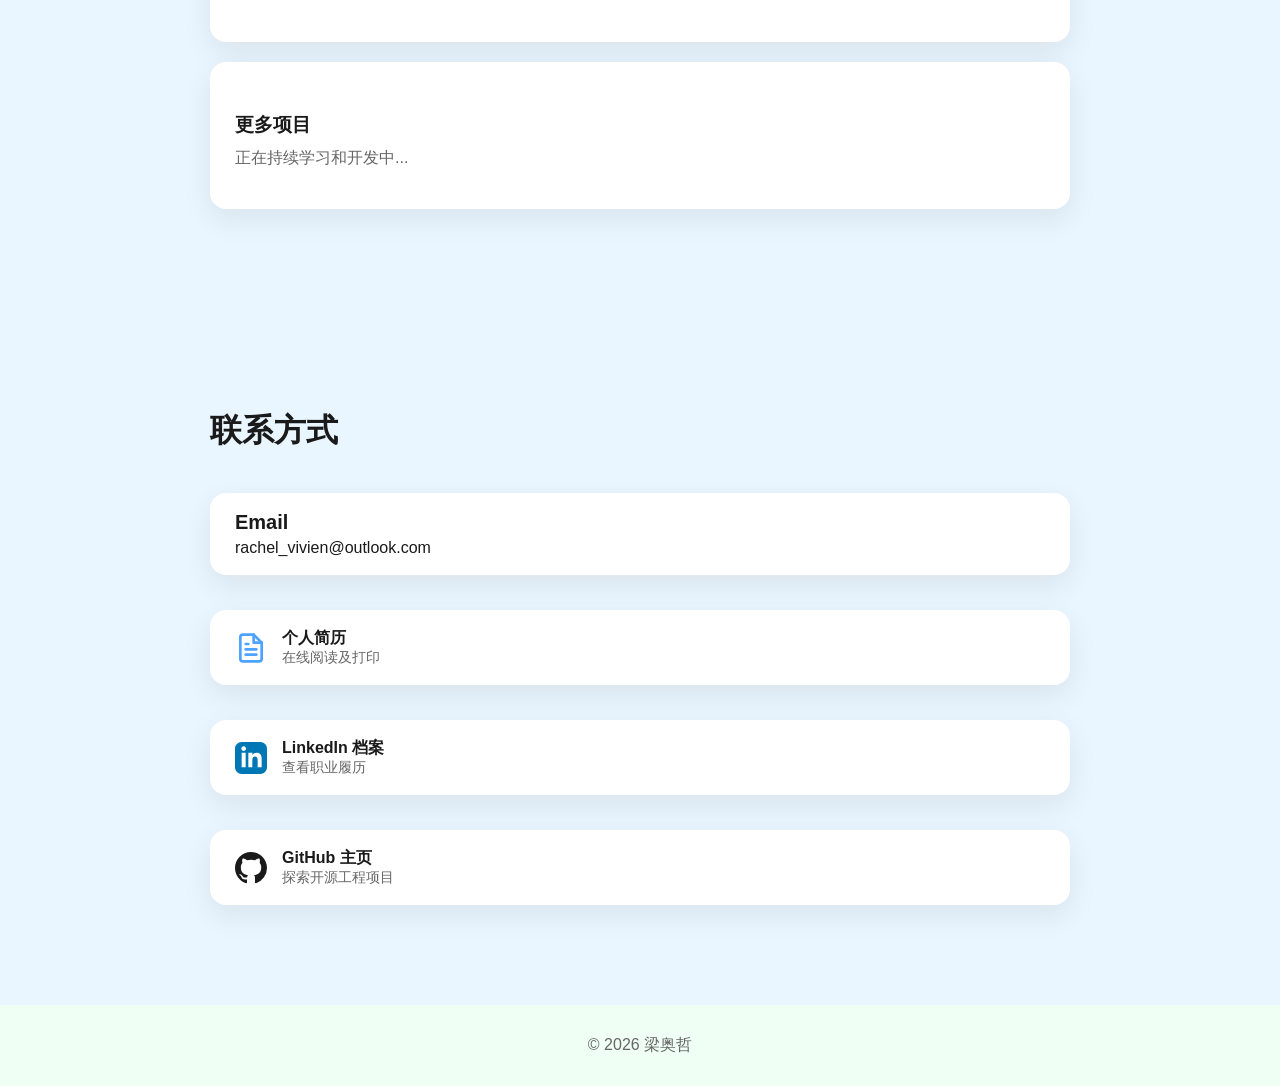
==== commit ee564b14: "Update & Revise feat: 新增个人简历页面、优化移动端排版及一键导出 PDF 功能 Featured: Added a resume page, optimized mobile " ====
--- a/index.html
+++ b/index.html
@@ -8,6 +8,9 @@
             document.documentElement.setAttribute("data-theme", savedTheme);
         })();
     </script>
+
+	<link rel="icon" href="data:image/svg+xml,<svg xmlns='http://www.w3.org/2000/svg' viewBox='0 0 100 100'><rect width='100' height='100' rx='25' fill='%232563eb'/><text x='50' y='66' font-family='system-ui, -apple-system, sans-serif' font-size='42' font-weight='800' fill='white' text-anchor='middle'>RL</text></svg>">
+
     <meta name="viewport" content="width=device-width, initial-scale=1.0">
     <title>梁奥哲 | Personal</title>
     <link rel="stylesheet" href="style.css">
@@ -129,18 +132,39 @@
     </div>
 </section> -->
 
+
 <section id="contact">
-	<h2>联系方式</h2>
- <div class="card-base card-static">
-        <h3>Email</h3>
-        <p><a href="mailto:rachel_vivien@outlook.com" class="contact-link">rachel_vivien@outlook.com</a></p> 
-    </div>
+    <h2>联系方式</h2>
+    
+    <div style="display: flex; flex-direction: column; gap: 15px; width: 100%;">
+        
+        <div class="card-base card-static" style="padding: 18px 25px; width: 100%; box-sizing: border-box;">
+            <h3 style="margin: 0 0 5px 0; font-size: 20px;">Email</h3>
+            <p style="margin: 0; font-size: 16px;"><a href="mailto:rachel_vivien@outlook.com" class="contact-link">rachel_vivien@outlook.com</a></p> 
+        </div>
 
-    <div style="display: flex; flex-direction: column; gap: 15px; margin-top: 20px;">
-        <div class="card-base card-static" style="padding: 18px 20px; width: 100%; max-width: 400px; margin: 0 auto;">
+        <div class="card-base card-static" style="padding: 18px 25px; width: 100%; box-sizing: border-box;">
+            <a href="resume.html" style="text-decoration: none; color: var(--text-main);">
+                <div style="display: flex; align-items: center; justify-content: flex-start; gap: 15px;">
+                    <svg height="32" viewBox="0 0 24 24" width="32" fill="none" stroke="var(--primary)" stroke-width="2" stroke-linecap="round" stroke-linejoin="round" style="flex-shrink: 0;">
+                        <path d="M14 2H6a2 2 0 0 0-2 2v16a2 2 0 0 0 2 2h12a2 2 0 0 0 2-2V8z"></path>
+                        <polyline points="14 2 14 8 20 8"></polyline>
+                        <line x1="16" y1="13" x2="8" y2="13"></line>
+                        <line x1="16" y1="17" x2="8" y2="17"></line>
+                        <polyline points="10 9 9 9 8 9"></polyline>
+                    </svg>
+                    <div style="text-align: left;">
+                        <h3 style="margin: 0; font-size: 16px;">个人简历</h3>
+                        <p style="margin: 0; font-size: 14px; color: var(--text-secondary);">在线阅读及打印</p>
+                    </div>
+                </div>
+            </a>
+        </div>
+
+        <div class="card-base card-static" style="padding: 18px 25px; width: 100%; box-sizing: border-box;">
             <a href="https://www.linkedin.com/in/richardliang0518" target="_blank" style="text-decoration: none; color: var(--text-main);">
-                <div style="display: flex; align-items: center; justify-content: center; gap: 15px;">
-                    <svg height="32" viewBox="0 0 24 24" width="32" fill="currentColor" style="color: #0077b5;"><path d="M19 0h-14c-2.761 0-5 2.239-5 5v14c0 2.761 2.239 5 5 5h14c2.762 0 5-2.239 5-5v-14c0-2.761-2.238-5-5-5zm-11 19h-3v-11h3v11zm-1.5-12.268c-.966 0-1.75-.79-1.75-1.764s.784-1.764 1.75-1.764 1.75.79 1.75 1.764-.783 1.764-1.75 1.764zm13.5 12.268h-3v-5.604c0-3.368-4-3.113-4 0v5.604h-3v-11h3v1.765c1.396-2.586 7-2.777 7 2.476v6.759z"/></svg>
+                <div style="display: flex; align-items: center; justify-content: flex-start; gap: 15px;">
+                    <svg height="32" viewBox="0 0 24 24" width="32" fill="currentColor" style="color: #0077b5; flex-shrink: 0;"><path d="M19 0h-14c-2.761 0-5 2.239-5 5v14c0 2.761 2.239 5 5 5h14c2.762 0 5-2.239 5-5v-14c0-2.761-2.238-5-5-5zm-11 19h-3v-11h3v11zm-1.5-12.268c-.966 0-1.75-.79-1.75-1.764s.784-1.764 1.75-1.764 1.75.79 1.75 1.764-.783 1.764-1.75 1.764zm13.5 12.268h-3v-5.604c0-3.368-4-3.113-4 0v5.604h-3v-11h3v1.765c1.396-2.586 7-2.777 7 2.476v6.759z"/></svg>
                     <div style="text-align: left;">
                         <h3 style="margin: 0; font-size: 16px;">LinkedIn 档案</h3>
                         <p style="margin: 0; font-size: 14px; color: var(--text-secondary);">查看职业履历</p>
@@ -149,10 +173,10 @@
             </a>
         </div>
 
-        <div class="card-base card-static" style="padding: 18px 20px; width: 100%; max-width: 400px; margin: 0 auto;">
+        <div class="card-base card-static" style="padding: 18px 25px; width: 100%; box-sizing: border-box;">
             <a href="https://github.com/Bookshoper" target="_blank" style="text-decoration: none; color: var(--text-main);">
-                <div style="display: flex; align-items: center; justify-content: center; gap: 15px;">
-                    <svg height="32" viewBox="0 0 16 16" width="32" fill="currentColor" style="color: var(--text-main);"><path d="M8 0C3.58 0 0 3.58 0 8c0 3.54 2.29 6.53 5.47 7.59.4.07.55-.17.55-.38 0-.19-.01-.82-.01-1.49-2.01.37-2.53-.49-2.69-.94-.09-.23-.48-.94-.82-1.13-.28-.15-.68-.52-.01-.53.63-.01 1.08.58 1.23.82.72 1.21 1.87.87 2.33.66.07-.52.28-.87.51-1.07-1.78-.2-3.64-.89-3.64-3.95 0-.87.31-1.59.82-2.15-.08-.2-.36-1.02.08-2.12 0 0 .67-.22 2.2.82.64-.18 1.32-.27 2-.27.68 0 1.36.09 2 .27 1.53-1.04 2.2-.82 2.2-.82.44 1.1.16 1.92.08 2.12.51.56.82 1.27.82 2.15 0 3.07-1.87 3.75-3.65 3.95.29.25.54.73.54 1.48 0 1.07-.01 1.93-.01 2.2 0 .21.15.46.55.38A8.013 8.013 0 0016 8c0-4.42-3.58-8-8-8z"></path></svg>
+                <div style="display: flex; align-items: center; justify-content: flex-start; gap: 15px;">
+                    <svg height="32" viewBox="0 0 16 16" width="32" fill="currentColor" style="color: var(--text-main); flex-shrink: 0;"><path d="M8 0C3.58 0 0 3.58 0 8c0 3.54 2.29 6.53 5.47 7.59.4.07.55-.17.55-.38 0-.19-.01-.82-.01-1.49-2.01.37-2.53-.49-2.69-.94-.09-.23-.48-.94-.82-1.13-.28-.15-.68-.52-.01-.53.63-.01 1.08.58 1.23.82.72 1.21 1.87.87 2.33.66.07-.52.28-.87.51-1.07-1.78-.2-3.64-.89-3.64-3.95 0-.87.31-1.59.82-2.15-.08-.2-.36-1.02.08-2.12 0 0 .67-.22 2.2.82.64-.18 1.32-.27 2-.27.68 0 1.36.09 2 .27 1.53-1.04 2.2-.82 2.2-.82.44 1.1.16 1.92.08 2.12.51.56.82 1.27.82 2.15 0 3.07-1.87 3.75-3.65 3.95.29.25.54.73.54 1.48 0 1.07-.01 1.93-.01 2.2 0 .21.15.46.55.38A8.013 8.013 0 0016 8c0-4.42-3.58-8-8-8z"></path></svg>
                     <div style="text-align: left;">
                         <h3 style="margin: 0; font-size: 16px;">GitHub 主页</h3>
                         <p style="margin: 0; font-size: 14px; color: var(--text-secondary);">探索开源工程项目</p>
@@ -160,6 +184,7 @@
                 </div>
             </a>
         </div>
+        
     </div>
 </section>
 
--- a/style.css
+++ b/style.css
@@ -429,4 +429,6 @@
     .menu-toggle {
         order: 3;          /* 顺序第三（排在最右边） */
     }
-}+}
+
+
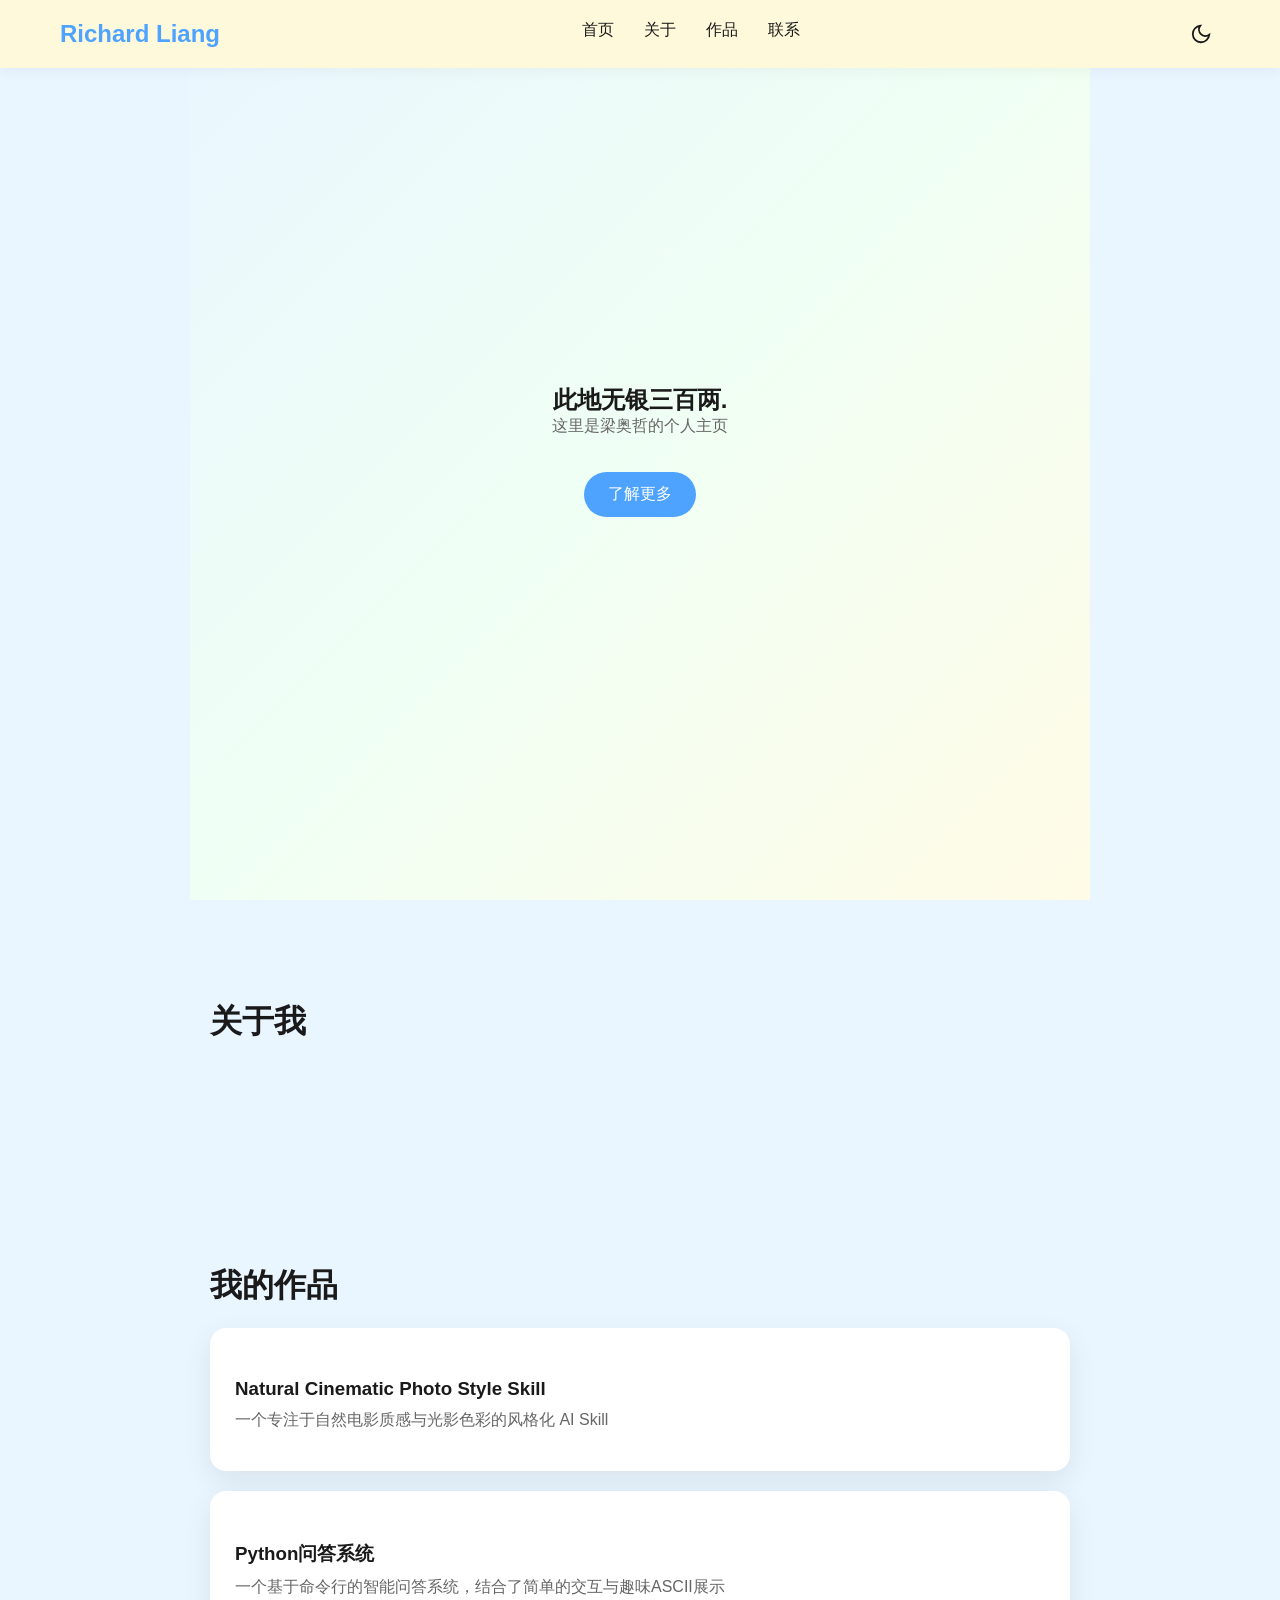
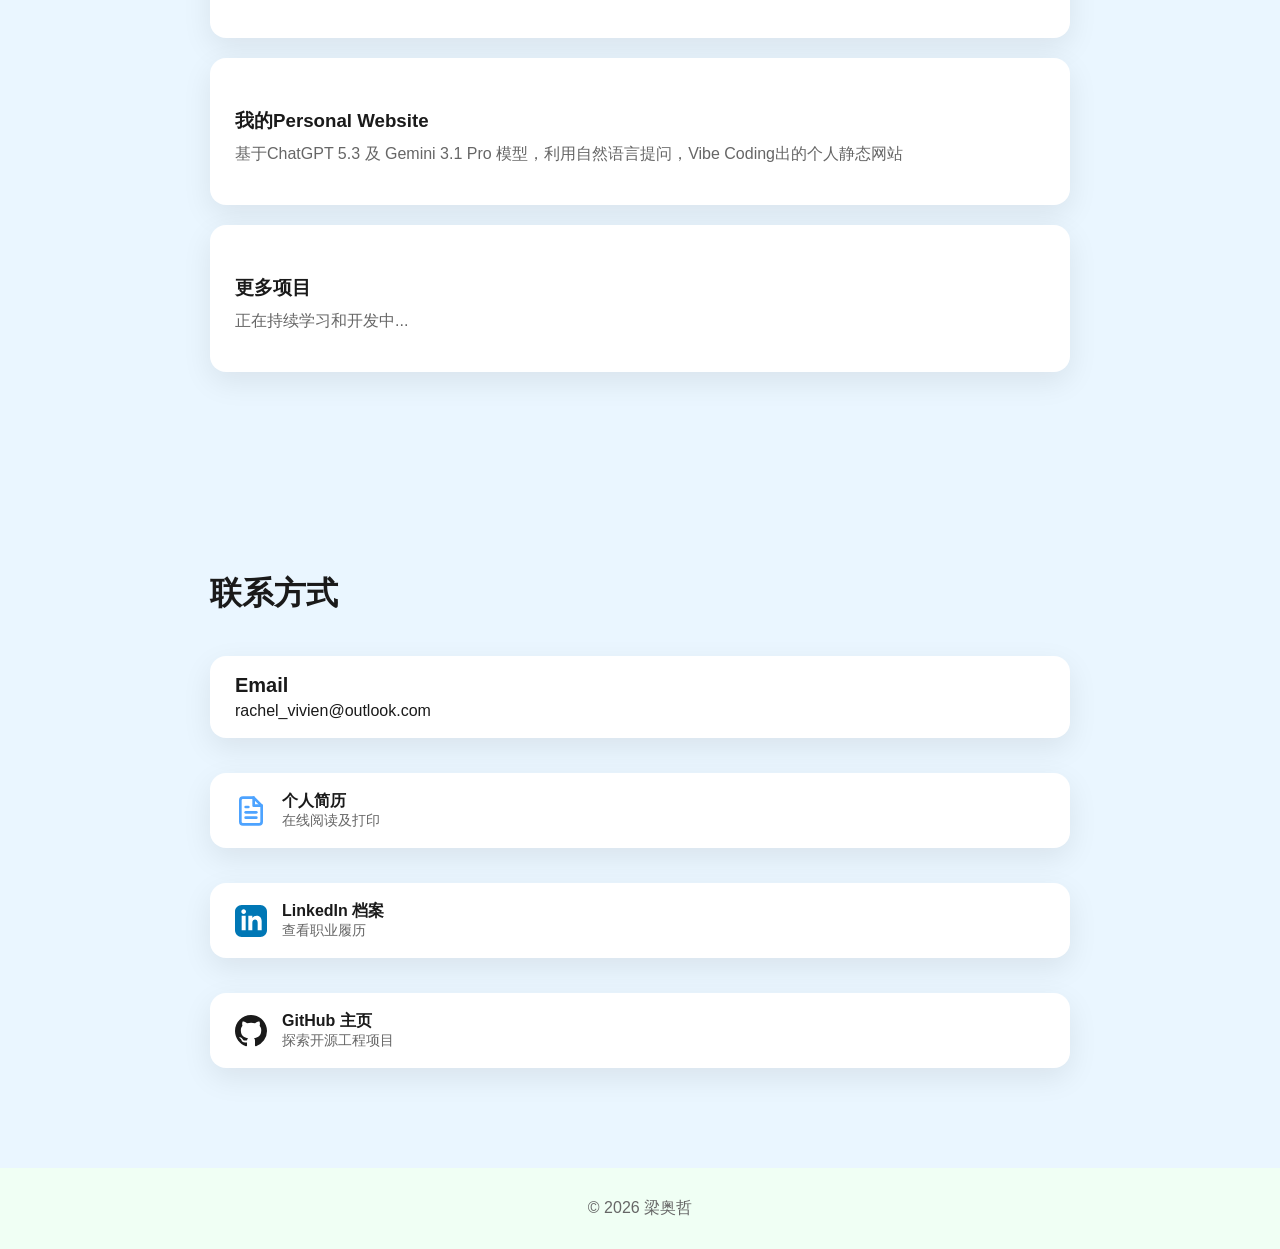
==== commit bb652137: "Add files via upload Add a new program and a website. Add tags in program website.  19:01 1th Aug" ====
--- a/index.html
+++ b/index.html
@@ -61,7 +61,14 @@
 <section id="projects">
     <h2>我的作品</h2>
 
-    <a href="project1.html" class="card-link">
+	<a href="skill-cinematic.html" class="card-link">
+        <div class="card-base card-interactive">
+            <h3>Natural Cinematic Photo Style Skill</h3>
+            <p>一个专注于自然电影质感与光影色彩的风格化 AI Skill</p>
+        </div>
+    </a>
+
+    <a href="Python-Project.html" class="card-link">
         <div class="card-base card-interactive">
             <h3>Python问答系统</h3>
             <p>一个基于命令行的智能问答系统，结合了简单的交互与趣味ASCII展示</p>
@@ -71,7 +78,7 @@
     <a href="#" class="card-link">
         <div class="card-base card-interactive">
             <h3>我的Personal Website</h3>
-            <p>基于Chat GPT 5.3 及 Gemini 3.1 Pro 模型，利用自然语言提问，Vibe Coding出的个人静态网站</p>
+            <p>基于ChatGPT 5.3 及 Gemini 3.1 Pro 模型，利用自然语言提问，Vibe Coding出的个人静态网站</p>
         </div>
     </a>
 
